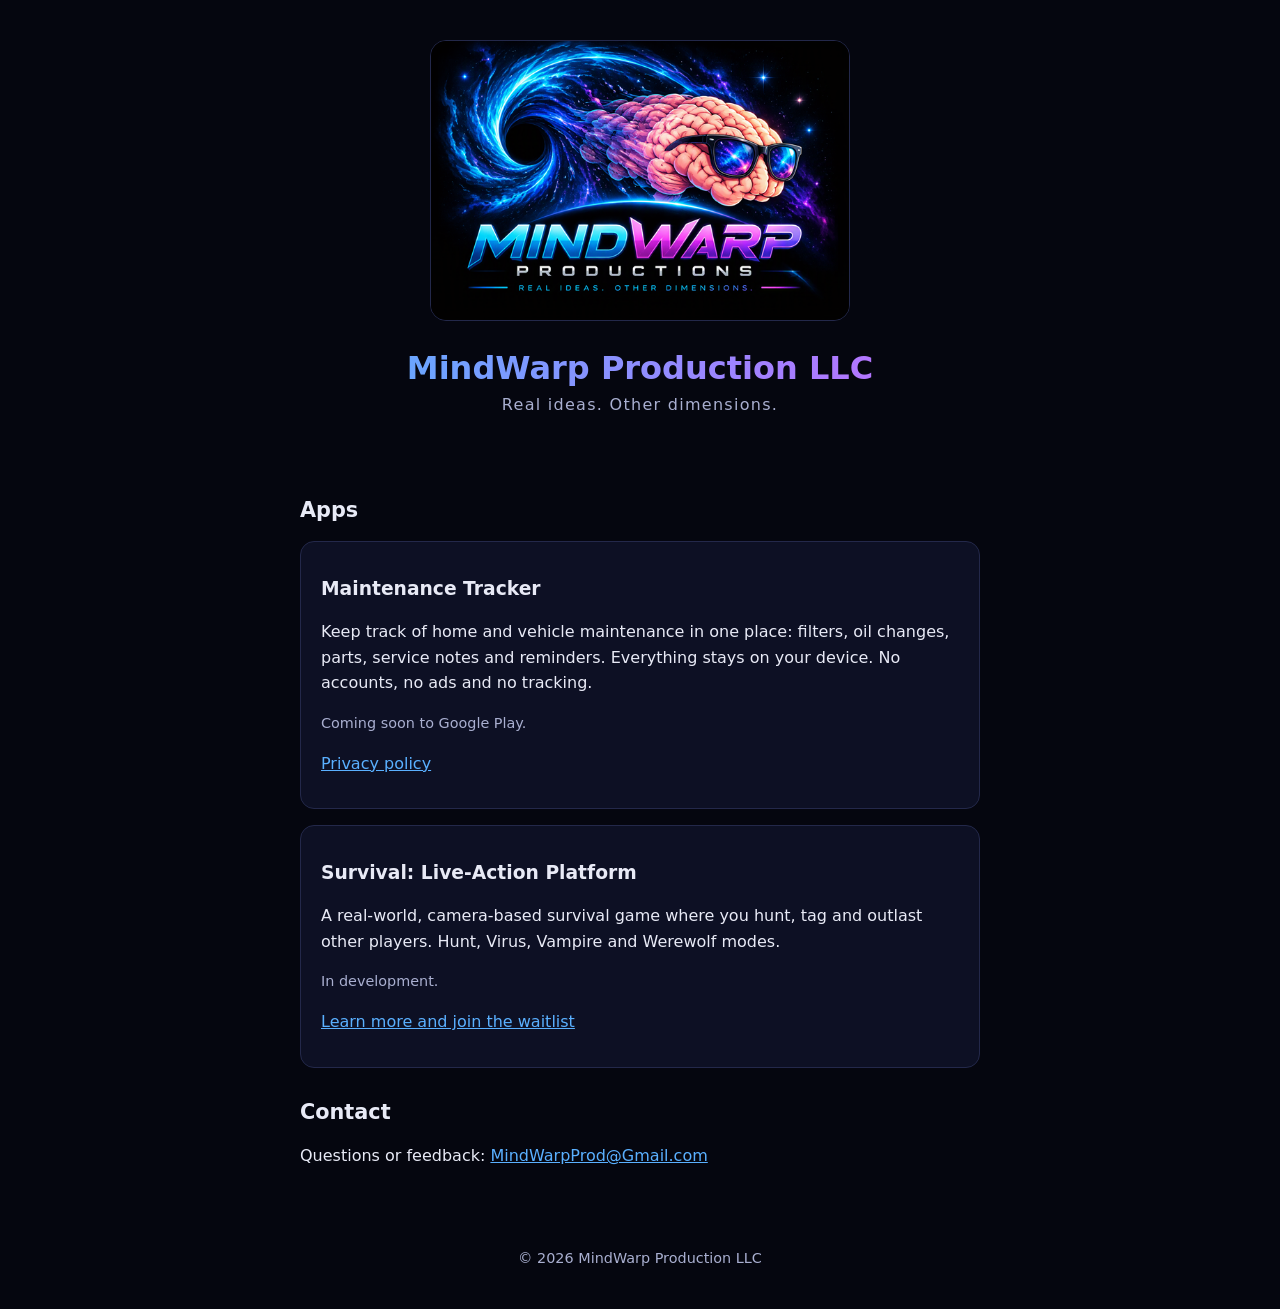
==== index.html @ 2d994529 "Initial site: company page, Maintenance Tracker privacy policy" ====
<!DOCTYPE html>
<html lang="en">
<head>
  <meta charset="utf-8">
  <meta name="viewport" content="width=device-width, initial-scale=1">
  <title>MindWarp Production LLC</title>
  <meta name="description" content="MindWarp Production LLC makes simple, private apps. Real ideas. Other dimensions.">
  <link rel="stylesheet" href="styles.css">
</head>
<body>
  <header>
    <img src="logo.png" alt="MindWarp Productions logo: a brain wearing sunglasses flying out of a swirling galaxy" width="600" height="400">
    <h1>MindWarp Production LLC</h1>
    <p class="tagline">Real ideas. Other dimensions.</p>
  </header>

  <main>
    <h2>Apps</h2>
    <section class="card" aria-labelledby="mt-title">
      <h3 id="mt-title">Maintenance Tracker</h3>
      <p>
        Keep track of home and vehicle maintenance in one place: filters, oil changes,
        parts, service notes and reminders. Everything stays on your device. No accounts,
        no ads and no tracking.
      </p>
      <p class="small">Coming soon to Google Play.</p>
      <p><a href="maintenance-tracker/privacy.html">Privacy policy</a></p>
    </section>

    <section class="card" aria-labelledby="game-title">
      <h3 id="game-title">Survival: Live-Action Platform</h3>
      <p>
        A real-world, camera-based survival game where you hunt, tag and outlast other
        players. Hunt, Virus, Vampire and Werewolf modes.
      </p>
      <p class="small">In development.</p>
      <p><a href="https://mindwarpprod.wixsite.com/mindwarp-productions">Learn more and join the waitlist</a></p>
    </section>

    <h2>Contact</h2>
    <p>Questions or feedback: <a href="mailto:MindWarpProd@Gmail.com">MindWarpProd@Gmail.com</a></p>
  </main>

  <footer>
    <p>&copy; 2026 MindWarp Production LLC</p>
  </footer>
</body>
</html>
---- styles.css ----
:root {
  --bg: #05060f;
  --panel: #0d1024;
  --text: #e8eaf6;
  --muted: #a9afd0;
  --accent: #5ab0ff;
  --accent2: #c46bff;
  --border: #23284a;
}

* { box-sizing: border-box; }

body {
  margin: 0;
  background: var(--bg);
  color: var(--text);
  font-family: system-ui, -apple-system, "Segoe UI", Roboto, Arial, sans-serif;
  line-height: 1.6;
}

main, header, footer {
  max-width: 720px;
  margin: 0 auto;
  padding: 24px 20px;
}

header { text-align: center; padding-top: 40px; }

header img {
  width: 100%;
  max-width: 420px;
  height: auto;
  border-radius: 16px;
  border: 1px solid var(--border);
}

h1, h2, h3 { line-height: 1.25; }

h1 {
  font-size: 2rem;
  margin: 20px 0 4px;
  background: linear-gradient(90deg, var(--accent), var(--accent2));
  -webkit-background-clip: text;
  background-clip: text;
  color: transparent;
}

h2 { margin-top: 2rem; font-size: 1.3rem; }

.tagline { color: var(--muted); letter-spacing: 0.08em; margin: 0; }

a { color: var(--accent); }
a:focus-visible { outline: 3px solid var(--accent2); outline-offset: 2px; }

.card {
  background: var(--panel);
  border: 1px solid var(--border);
  border-radius: 14px;
  padding: 16px 20px;
  margin: 16px 0;
}

.summary {
  border-left: 4px solid var(--accent);
}

.small { color: var(--muted); font-size: 0.9rem; }

footer { text-align: center; color: var(--muted); font-size: 0.9rem; }
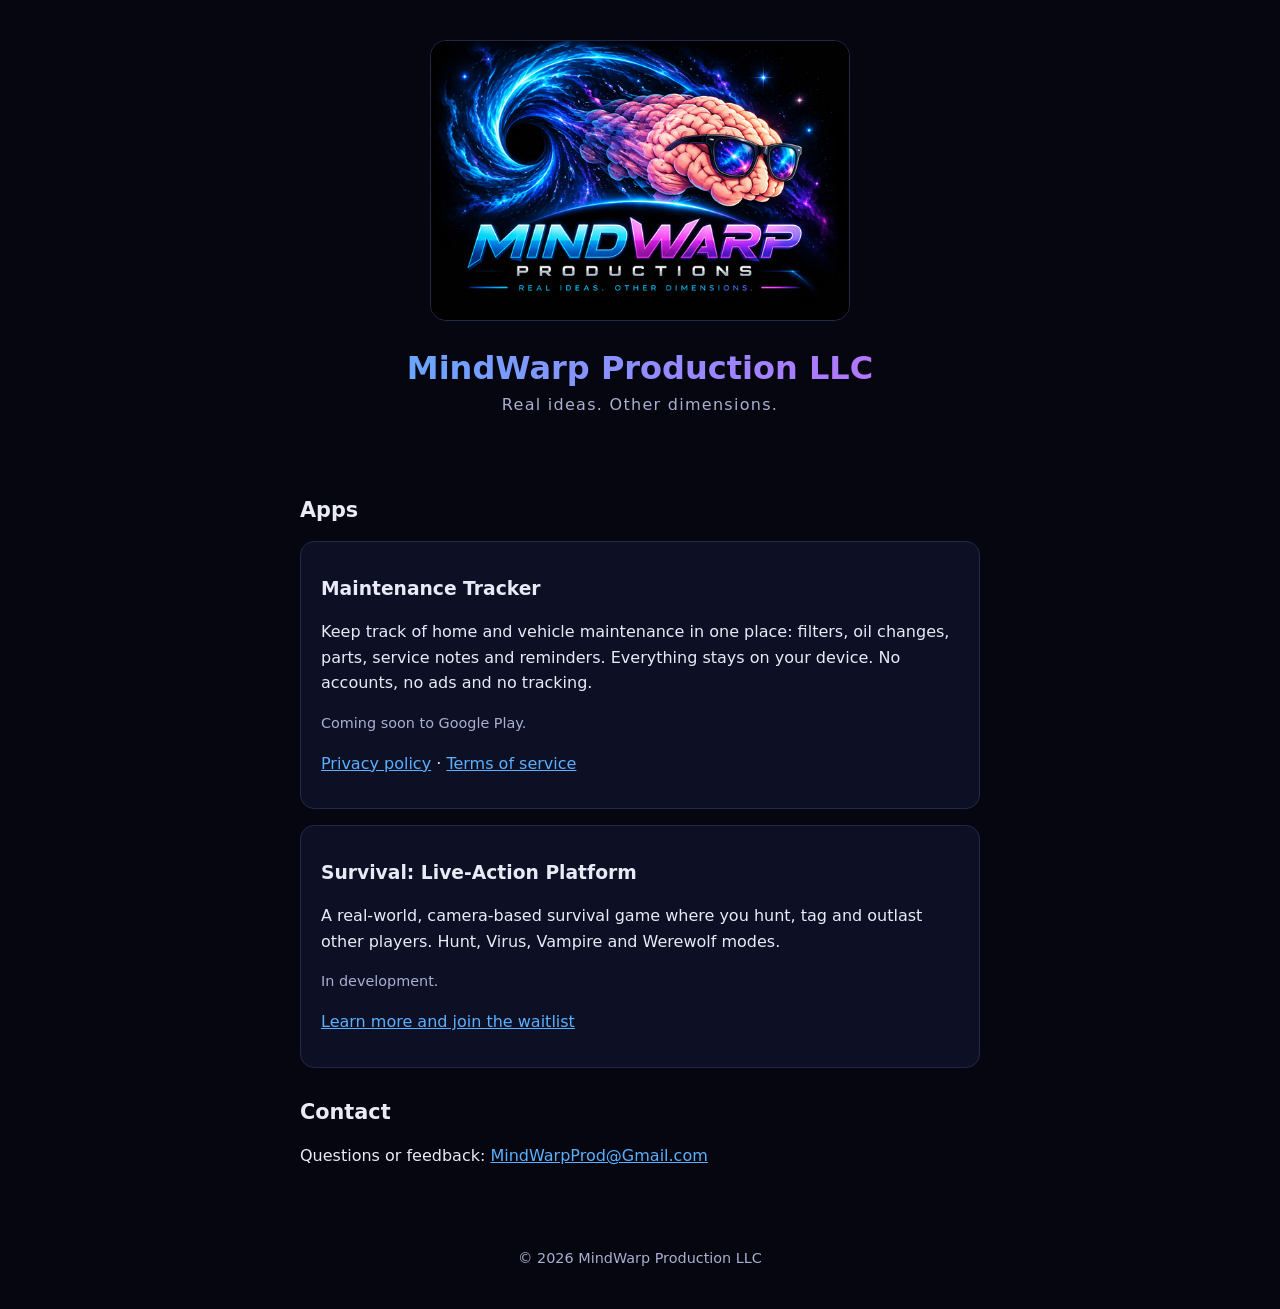
==== commit 39d11a90: "Add Maintenance Tracker terms of service and link it from the site" ====
--- a/index.html
+++ b/index.html
@@ -24,7 +24,11 @@
         no ads and no tracking.
       </p>
       <p class="small">Coming soon to Google Play.</p>
-      <p><a href="maintenance-tracker/privacy.html">Privacy policy</a></p>
+      <p>
+        <a href="maintenance-tracker/privacy.html">Privacy policy</a>
+        &middot;
+        <a href="maintenance-tracker/terms.html">Terms of service</a>
+      </p>
     </section>
 
     <section class="card" aria-labelledby="game-title">
